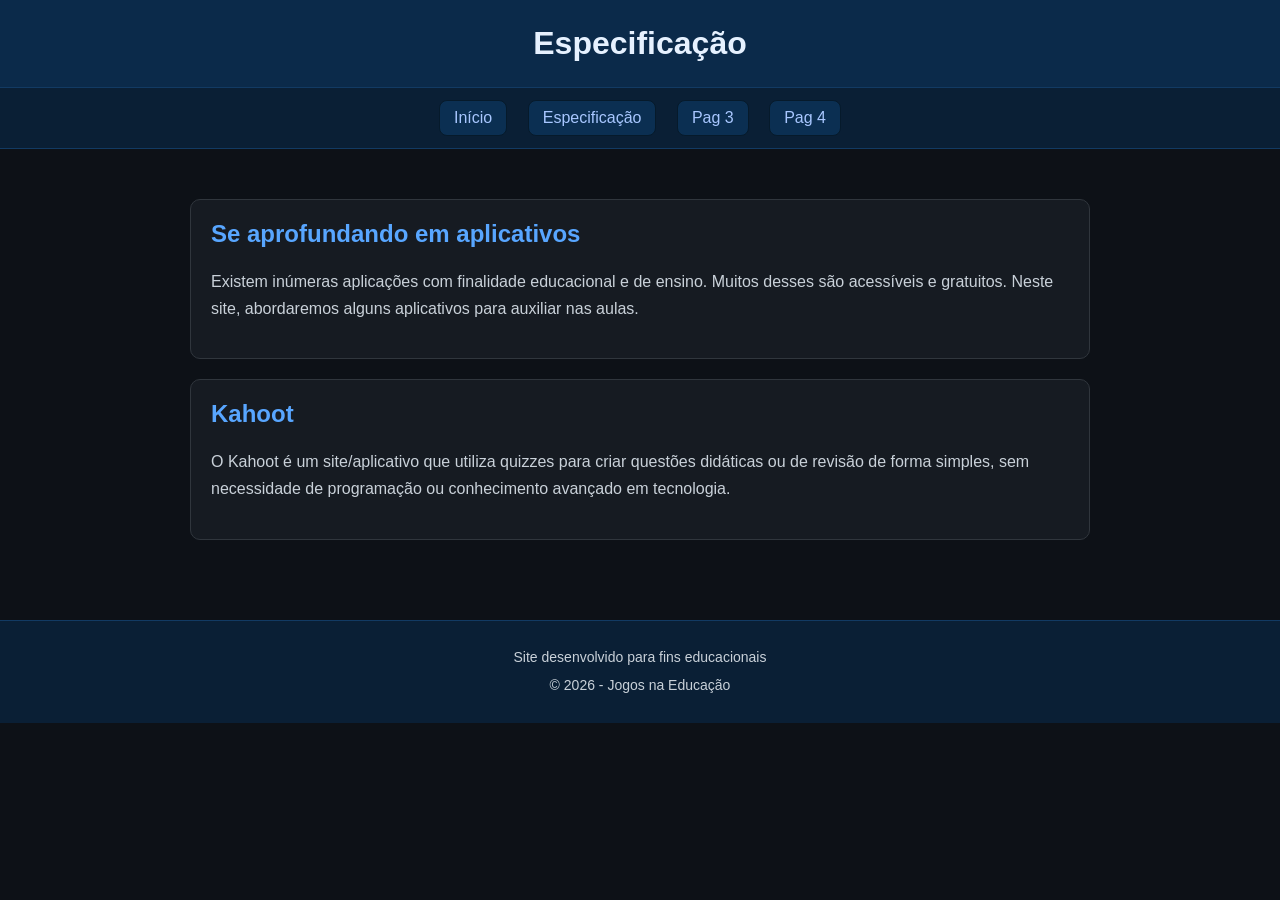
==== especificacao.html @ 8297fd7b "Add files via upload att 17/7 e css" ====
<!doctype html>
<html lang="pt-br">
    <head>
        <title>Especificação dos jogos</title>
        <meta charset="utf-8">
        <link rel="stylesheet" href="css_TCC.css">
        <meta name="viewport" content="width=device-width, initial-scale=1.0">
    </head>
    <body>
        <header>
            <h1>Especificação</h1>
        </header>
        <nav>
            <a href="indexTCC.html">Início</a>
            <a href="especificacao.html">Especificação</a>
            <a href="#">Pag 3</a>
            <a href="#">Pag 4</a>
        </nav>
        <main>
        <section class="card">
            <h2>Se aprofundando em aplicativos</h2>
            <p>
                Existem inúmeras aplicações com finalidade educacional e de ensino. Muitos desses são acessíveis e gratuitos. 
                Neste site, abordaremos alguns aplicativos para auxiliar nas aulas.
            </p>
        </section>
        <section class="card">
            <h2>Kahoot</h2>
            <p>
                O Kahoot é um site/aplicativo que utiliza quizzes para criar questões didáticas ou de revisão de forma simples, 
                sem necessidade de programação ou conhecimento avançado em tecnologia.
            </p>
        </section>
        </main>
        <footer>
            <p>Site desenvolvido para fins educacionais</p>
            <p>&copy; 2026 - Jogos na Educação</p>
        </footer>
    </body>
</html>
---- css_TCC.css ----
body{
    margin: 0;
    font-family: -apple-system, BlinkMacSystemFont, "Segoe UI", Roboto, Arial, sans-serif;
    background-color: #0d1117;
    color: #c9d1d9;
}

/* HEADER */
header{
    background-color: #0b2a4a;
    text-align: center;
    padding: 25px;
    border-bottom: 1px solid #123a63;
}

header h1{
    margin: 0;
    color: #e6f1ff;
}

/* NAV */
nav{
    background-color: #0a1f35;
    text-align: center;
    padding: 12px;
    border-bottom: 1px solid #123a63;
}

/* BOTÕES DO MENU */
nav a{
    display: inline-block;
    color: #a8c7ff;
    text-decoration: none;
    margin: 0 8px;
    padding: 8px 14px;
    border-radius: 8px;

    background-color: #0b2f52;
    border: 1px solid #061a2b;

    font-weight: 500;
    transition: 0.2s;
}

nav a:hover{
    background-color: #123a63;
    border-color: #1f4f7a;
    color: #ffffff;
    transform: translateY(-2px);
}

/* MAIN */
main{
    max-width: 900px;
    margin: 30px auto;
    padding: 20px;
}

/* CARDS */
.card{
    background-color: #161b22;
    border: 1px solid #30363d;
    border-radius: 10px;
    padding: 20px;
    margin-bottom: 20px;
    transition: 0.2s;
}

.card:hover{
    transform: translateY(-2px);
    border-color: #58a6ff;
}

/* TÍTULOS */
h2{
    color: #58a6ff;
    margin-top: 0;
}

h3{
    color: #79c0ff;
}

/* TEXTO */
p{
    line-height: 1.7;
    color: #c9d1d9;
}

/* LISTA */
li{
    margin-bottom: 8px;
    color: #c9d1d9;
}

footer{
    background-color: #0a1f35;
    text-align: center;
    padding: 20px;
    border-top: 1px solid #123a63;
    margin-top: 40px;
    color: #8b949e;
}

/* RODAPÉ */
footer p{
    margin: 5px 0;
    font-size: 14px;
}
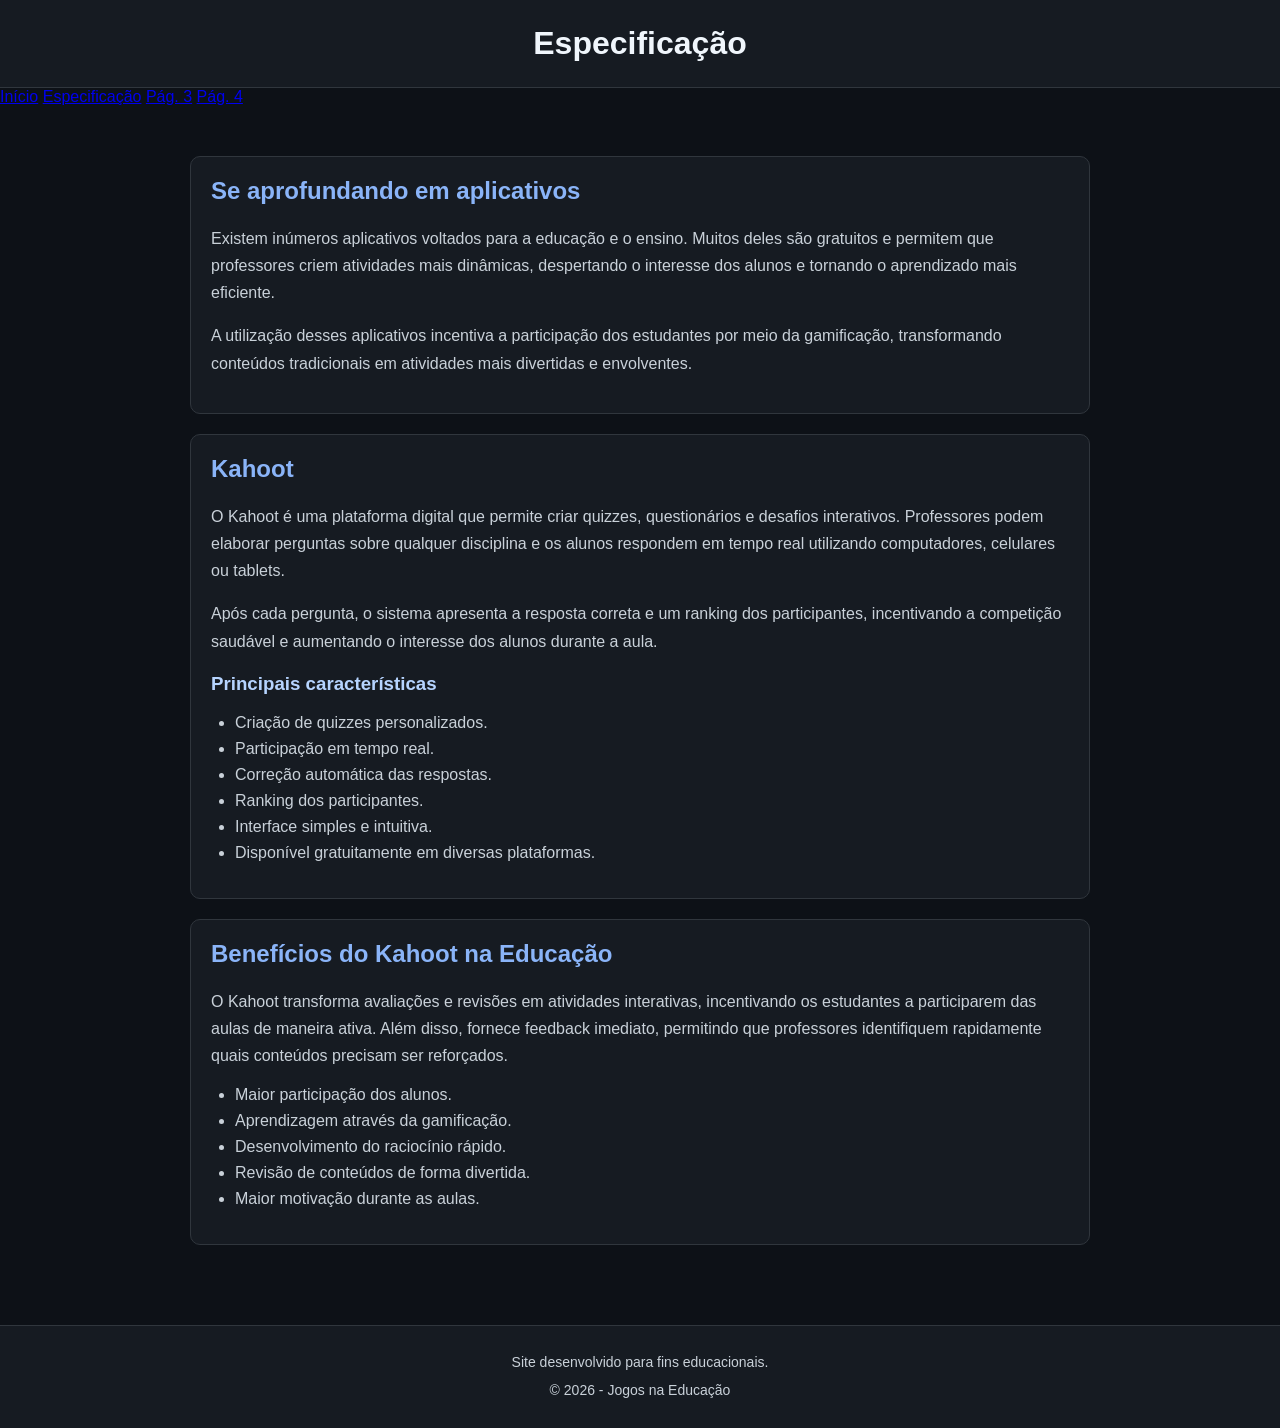
==== commit e75a1cf6: "Add files via upload TCC: 31/7/26" ====
--- a/especificacao.html
+++ b/especificacao.html
@@ -1,40 +1,106 @@
 <!doctype html>
 <html lang="pt-br">
-    <head>
-        <title>Especificação dos jogos</title>
-        <meta charset="utf-8">
-        <link rel="stylesheet" href="css_TCC.css">
-        <meta name="viewport" content="width=device-width, initial-scale=1.0">
-    </head>
-    <body>
-        <header>
-            <h1>Especificação</h1>
-        </header>
-        <nav>
-            <a href="indexTCC.html">Início</a>
-            <a href="especificacao.html">Especificação</a>
-            <a href="#">Pag 3</a>
-            <a href="#">Pag 4</a>
-        </nav>
-        <main>
+<link rel="stylesheet" href="CSSTCC.css">
+<head>
+    <meta charset="utf-8">
+    <title>Especificação dos Jogos</title>
+    <meta name="viewport" content="width=device-width, initial-scale=1.0">
+    <link rel="stylesheet" href="css_TCC.css">
+</head>
+
+<body>
+
+    <header>
+        <h1>Especificação</h1>
+    </header>
+
+    <nav>
+        <a href="indexTCC.html">Início</a>
+        <a href="especificacao.html">Especificação</a>
+        <a href="kahoot.html">Pág. 3</a>
+        <a href="#">Pág. 4</a>
+    </nav>
+
+    <main>
+
         <section class="card">
+
             <h2>Se aprofundando em aplicativos</h2>
+
             <p>
-                Existem inúmeras aplicações com finalidade educacional e de ensino. Muitos desses são acessíveis e gratuitos. 
-                Neste site, abordaremos alguns aplicativos para auxiliar nas aulas.
+                Existem inúmeros aplicativos voltados para a educação e o ensino.
+                Muitos deles são gratuitos e permitem que professores criem
+                atividades mais dinâmicas, despertando o interesse dos alunos e
+                tornando o aprendizado mais eficiente.
             </p>
+
+            <p>
+                A utilização desses aplicativos incentiva a participação dos
+                estudantes por meio da gamificação, transformando conteúdos
+                tradicionais em atividades mais divertidas e envolventes.
+            </p>
+
         </section>
+
         <section class="card">
+
             <h2>Kahoot</h2>
+
             <p>
-                O Kahoot é um site/aplicativo que utiliza quizzes para criar questões didáticas ou de revisão de forma simples, 
-                sem necessidade de programação ou conhecimento avançado em tecnologia.
+                O Kahoot é uma plataforma digital que permite criar quizzes,
+                questionários e desafios interativos. Professores podem elaborar
+                perguntas sobre qualquer disciplina e os alunos respondem em
+                tempo real utilizando computadores, celulares ou tablets.
             </p>
+
+            <p>
+                Após cada pergunta, o sistema apresenta a resposta correta e um
+                ranking dos participantes, incentivando a competição saudável e
+                aumentando o interesse dos alunos durante a aula.
+            </p>
+
+            <h3>Principais características</h3>
+
+            <ul>
+                <li>Criação de quizzes personalizados.</li>
+                <li>Participação em tempo real.</li>
+                <li>Correção automática das respostas.</li>
+                <li>Ranking dos participantes.</li>
+                <li>Interface simples e intuitiva.</li>
+                <li>Disponível gratuitamente em diversas plataformas.</li>
+            </ul>
+
         </section>
-        </main>
-        <footer>
-            <p>Site desenvolvido para fins educacionais</p>
-            <p>&copy; 2026 - Jogos na Educação</p>
-        </footer>
-    </body>
+
+        <section class="card">
+
+            <h2>Benefícios do Kahoot na Educação</h2>
+
+            <p>
+                O Kahoot transforma avaliações e revisões em atividades
+                interativas, incentivando os estudantes a participarem das
+                aulas de maneira ativa. Além disso, fornece feedback imediato,
+                permitindo que professores identifiquem rapidamente quais
+                conteúdos precisam ser reforçados.
+            </p>
+
+            <ul>
+                <li>Maior participação dos alunos.</li>
+                <li>Aprendizagem através da gamificação.</li>
+                <li>Desenvolvimento do raciocínio rápido.</li>
+                <li>Revisão de conteúdos de forma divertida.</li>
+                <li>Maior motivação durante as aulas.</li>
+            </ul>
+
+        </section>
+
+    </main>
+
+    <footer>
+        <p>Site desenvolvido para fins educacionais.</p>
+        <p>&copy; 2026 - Jogos na Educação</p>
+    </footer>
+
+</body>
+
 </html>
--- a/CSSTCC.css
+++ b/CSSTCC.css
@@ -0,0 +1,554 @@
+/* =========================================
+   CONFIGURAÇÕES GERAIS
+   ========================================= */
+
+body{
+    margin: 0;
+
+    font-family:
+        -apple-system,
+        BlinkMacSystemFont,
+        "Segoe UI",
+        Roboto,
+        Arial,
+        sans-serif;
+
+    background-color: #0d1117;
+
+    color: #c9d1d9;
+}
+
+
+/* =========================================
+   HEADER
+   ========================================= */
+
+header{
+    background-color: #161b22;
+
+    text-align: center;
+
+    padding: 25px;
+
+    border-bottom: 1px solid #30363d;
+}
+
+header h1{
+    margin: 0;
+
+    color: #f0f6fc;
+}
+
+
+/* =========================================
+   SIDEBAR
+   ========================================= */
+
+.sidebar{
+    overflow: hidden;
+
+    position: fixed;
+
+    top: 0;
+    left: 0;
+
+    width: 64px;
+    height: 100vh;
+
+    background-color: #161b22;
+
+    border-right: 1px solid #30363d;
+
+    padding: 20px 10px;
+
+    box-sizing: border-box;
+
+    display: flex;
+    flex-direction: column;
+
+    overflow: hidden;
+
+    transition: width .25s ease;
+
+    z-index: 1000;
+}
+
+
+/* ABRE AO PASSAR O MOUSE */
+
+.sidebar:hover{
+    width: 240px;
+}
+
+
+/* =========================================
+   CABEÇALHO DA SIDEBAR
+   ========================================= */
+
+.sidebar-header{
+    padding: 10px;
+
+    margin-bottom: 25px;
+
+    white-space: nowrap;
+
+    min-width: 210px;
+}
+
+.sidebar-header h2{
+    margin: 0;
+
+    color: #f0f6fc;
+
+    font-size: 20px;
+
+    line-height: 1.3;
+}
+
+
+/* =========================================
+   LINKS DA SIDEBAR
+   ========================================= */
+
+.sidebar-nav{
+    display: flex;
+
+    flex-direction: column;
+
+    gap: 8px;
+}
+
+.sidebar-nav a{
+    display: flex;
+
+    align-items: center;
+
+    gap: 14px;
+
+    height: 44px;
+
+    padding: 0 10px;
+
+    box-sizing: border-box;
+
+    border-radius: 8px;
+
+    text-decoration: none;
+
+    color: #c9d1d9;
+
+    white-space: nowrap;
+
+    transition:
+        background-color .2s ease,
+        color .2s ease;
+}
+
+
+/* ÍCONES */
+
+.sidebar-nav a span:first-child{
+    min-width: 24px;
+
+    text-align: center;
+
+    font-size: 18px;
+}
+
+
+/* TEXTO DOS LINKS */
+
+.sidebar-nav a span:last-child{
+    opacity: 0;
+
+    transition: opacity .15s ease;
+}
+
+
+/* MOSTRA O TEXTO QUANDO A SIDEBAR ABRE */
+
+.sidebar:hover .sidebar-nav a span:last-child{
+    opacity: 1;
+}
+
+
+/* HOVER DOS LINKS */
+
+.sidebar-nav a:hover{
+    background-color: #21262d;
+
+    color: #ffffff;
+}
+
+
+/* PÁGINA ATUAL */
+
+.sidebar-nav a.pagina-atual{
+    background-color: #21262d;
+
+    color: #8ab4f8;
+}
+
+
+/* =========================================
+   RODAPÉ DA SIDEBAR
+   ========================================= */
+
+.sidebar-footer{
+    margin-top: auto;
+
+    padding: 10px;
+
+    white-space: nowrap;
+
+    color: #8b949e;
+}
+
+
+/* ESCONDE O RODAPÉ */
+
+.sidebar-footer small{
+    opacity: 0;
+
+    transition: opacity .15s ease;
+}
+
+
+/* MOSTRA O RODAPÉ AO ABRIR */
+
+.sidebar:hover .sidebar-footer small{
+    opacity: 1;
+}
+
+
+/* =========================================
+   CONTEÚDO
+   ========================================= */
+
+main{
+    max-width: 900px;
+
+    margin: 30px auto;
+
+    padding: 20px;
+}
+
+
+/* =========================================
+   CARDS PRINCIPAIS
+   ========================================= */
+
+.card{
+    background-color: #161b22;
+
+    border: 1px solid #30363d;
+
+    border-radius: 10px;
+
+    padding: 20px;
+
+    margin-bottom: 20px;
+}
+
+
+/* =========================================
+   TÍTULOS
+   ========================================= */
+
+h2{
+    color: #8ab4f8;
+
+    margin-top: 0;
+}
+
+h3{
+    color: #b6d4ff;
+}
+
+
+/* =========================================
+   PARÁGRAFOS
+   ========================================= */
+
+p{
+    line-height: 1.7;
+
+    color: #c9d1d9;
+}
+
+
+/* =========================================
+   LISTAS
+   ========================================= */
+
+ul,
+ol{
+    padding-left: 24px;
+}
+
+li{
+    margin-bottom: 8px;
+
+    color: #c9d1d9;
+}
+
+
+/* =========================================
+   IMAGENS
+   ========================================= */
+
+img{
+    max-width: 100%;
+
+    display: block;
+
+    margin: 20px auto;
+
+    border-radius: 8px;
+}
+
+
+/* =========================================
+   BOTÕES DE ESCOLHA DO KAHOOT
+   ========================================= */
+
+.botoes-kahoot{
+    display: flex;
+
+    gap: 20px;
+
+    margin-top: 25px;
+}
+
+
+/* CARDS DE ESCOLHA */
+
+.botoes-kahoot button{
+    flex: 1;
+
+    min-height: 180px;
+
+    background-color: #21262d;
+
+    color: #c9d1d9;
+
+    border: 1px solid #30363d;
+
+    border-radius: 10px;
+
+    padding: 25px;
+
+    display: flex;
+
+    flex-direction: column;
+
+    align-items: center;
+
+    justify-content: center;
+
+    text-align: center;
+
+    cursor: pointer;
+
+    transition:
+        background-color .2s ease,
+        border-color .2s ease,
+        transform .2s ease;
+}
+
+
+/* ÍCONE DOS BOTÕES */
+
+.icone-botao{
+    font-size: 35px;
+
+    margin-bottom: 12px;
+}
+
+
+/* TÍTULO DOS BOTÕES */
+
+.botoes-kahoot button strong{
+    font-size: 20px;
+
+    color: #f0f6fc;
+
+    margin-bottom: 10px;
+}
+
+
+/* DESCRIÇÃO DOS BOTÕES */
+
+.botoes-kahoot button small{
+    font-size: 14px;
+
+    line-height: 1.5;
+
+    color: #8b949e;
+
+    max-width: 250px;
+}
+
+
+/* HOVER DOS BOTÕES */
+
+.botoes-kahoot button:hover{
+    background-color: #30363d;
+
+    border-color: #8b949e;
+
+    transform: translateY(-3px);
+}
+
+
+/* =========================================
+   CARDS DOS PASSOS
+   ========================================= */
+
+.passos-kahoot{
+    display: flex;
+
+    flex-wrap: wrap;
+
+    gap: 15px;
+
+    margin-top: 25px;
+}
+
+
+/* CARD INDIVIDUAL */
+
+.passo-card{
+    flex: 1 1 180px;
+
+    background-color: #21262d;
+
+    border: 1px solid #30363d;
+
+    border-radius: 10px;
+
+    padding: 15px;
+
+    box-sizing: border-box;
+}
+
+
+/* TÍTULO DO PASSO */
+
+.passo-card h3{
+    margin-top: 0;
+
+    margin-bottom: 10px;
+
+    color: #b6d4ff;
+}
+
+
+/* TEXTO DO PASSO */
+
+.passo-card p{
+    font-size: 14px;
+}
+
+
+/* IMAGEM DOS PASSOS */
+
+.passo-card img{
+    width: 100%;
+
+    max-width: 100%;
+
+    margin: 15px auto 5px;
+
+    border-radius: 6px;
+}
+
+
+/* =========================================
+   TABELAS
+   ========================================= */
+
+table{
+    width: 100%;
+
+    border-collapse: collapse;
+
+    margin: 20px 0;
+}
+
+th,
+td{
+    border: 1px solid #30363d;
+
+    padding: 10px;
+
+    text-align: left;
+}
+
+th{
+    background-color: #21262d;
+
+    color: #f0f6fc;
+}
+
+
+/* =========================================
+   RODAPÉ
+   ========================================= */
+
+footer{
+    background-color: #161b22;
+
+    text-align: center;
+
+    padding: 20px;
+
+    border-top: 1px solid #30363d;
+
+    margin-top: 40px;
+
+    color: #8b949e;
+}
+
+footer p{
+    margin: 5px 0;
+
+    font-size: 14px;
+}
+
+
+/* =========================================
+   RESPONSIVIDADE
+   ========================================= */
+
+@media (max-width: 700px){
+
+    /* BOTÕES */
+
+    .botoes-kahoot{
+        flex-direction: column;
+    }
+
+
+    /* PASSOS */
+
+    .passos-kahoot{
+        flex-direction: column;
+    }
+
+    .passo-card{
+        flex: 1 1 auto;
+    }
+
+
+    /* SIDEBAR NO CELULAR */
+
+    .sidebar{
+        width: 60px;
+    }
+
+    .sidebar:hover{
+        width: 220px;
+    }
+
+}
